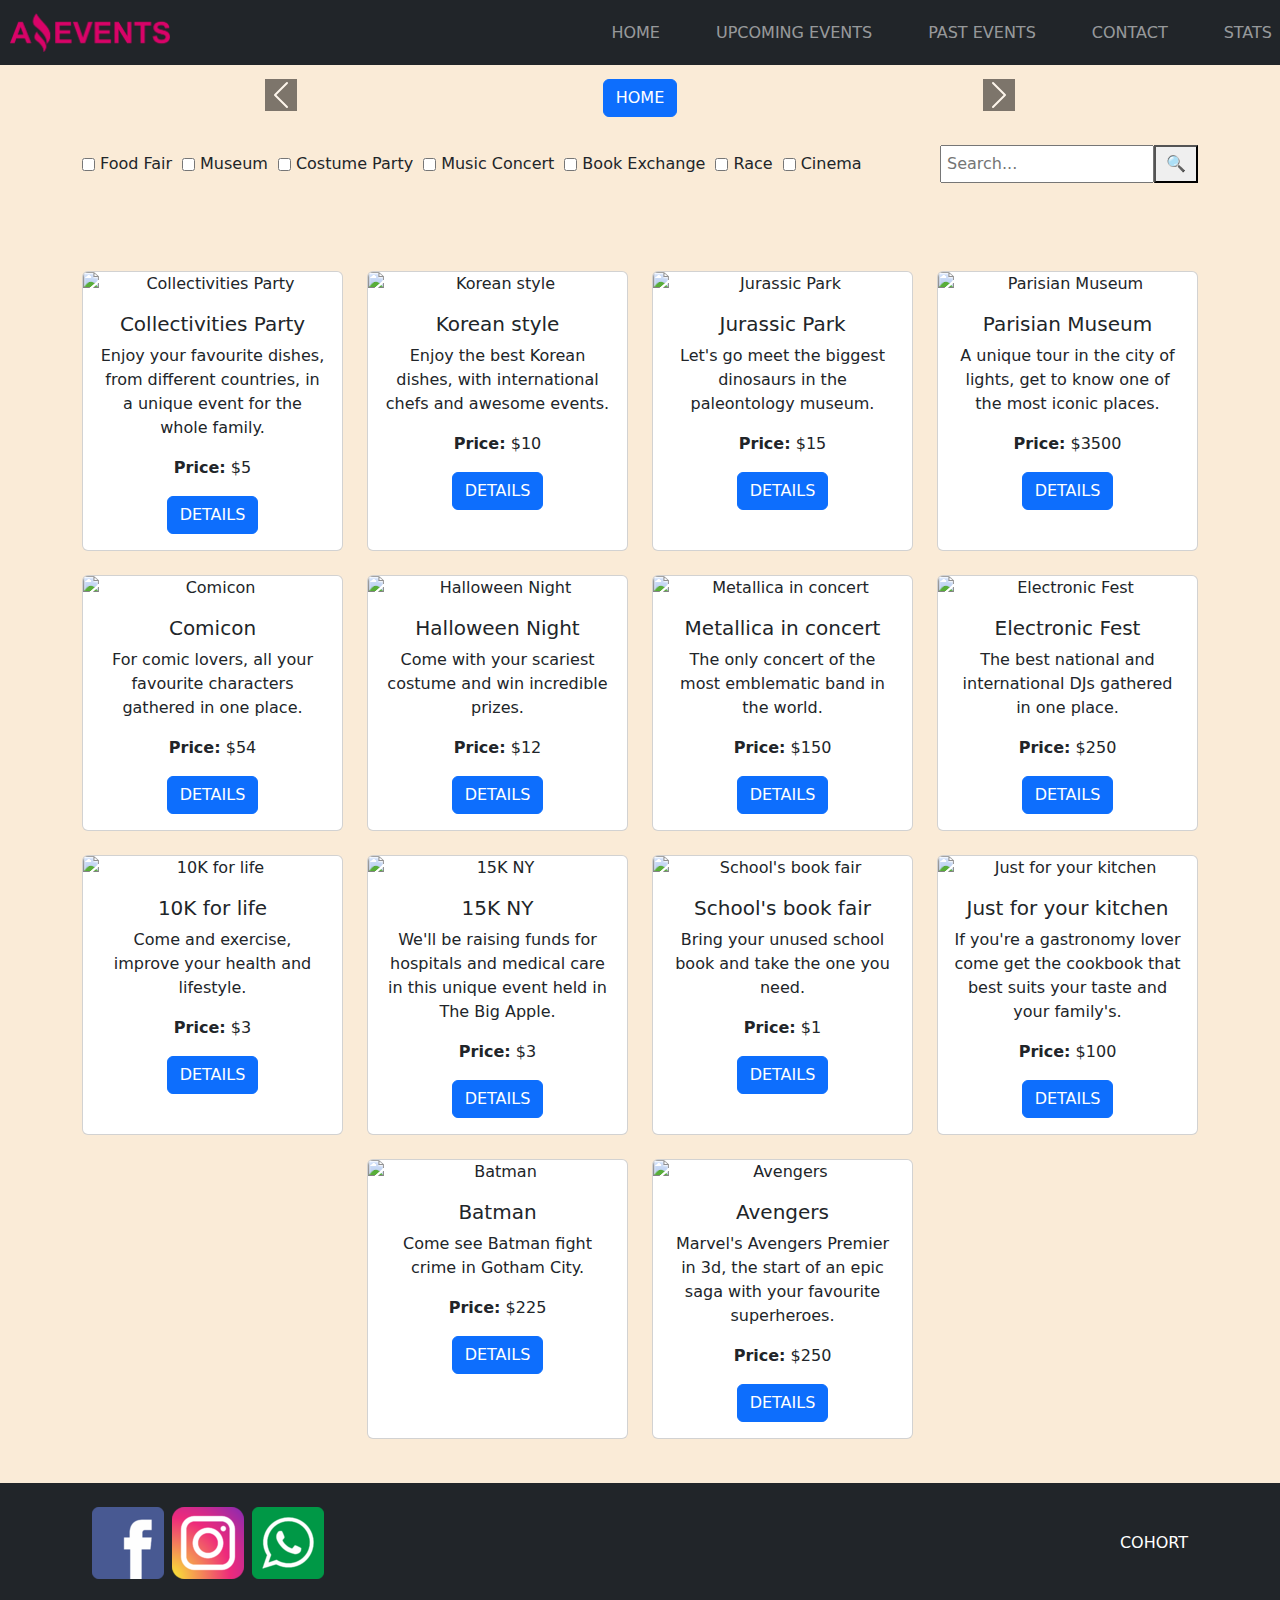
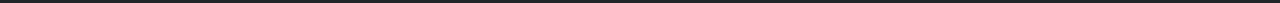
==== index.html @ ae792ed2 "update" ====
<!DOCTYPE html>
<html lang="en">

<head>
    <meta charset="UTF-8">
    <meta name="viewport" content="width=device-width, initial-scale=1.0">
    <title>HOME</title>
    <link rel="stylesheet" href="main.css">
    <link href="https://cdn.jsdelivr.net/npm/bootstrap@5.3.3/dist/css/bootstrap.min.css" rel="stylesheet"
        integrity="sha384-QWTKZyjpPEjISv5WaRU9OFeRpok6YctnYmDr5pNlyT2bRjXh0JMhjY6hW+ALEwIH" crossorigin="anonymous">
    <link rel="icon" href="./Recursos_Amazing_Events_Task_1/favicon.png">

</head>

<body>
    <header class="sticky-top">
        <nav class="navbar navbar-expand-lg navbar-dark bg-dark">
            <a class="navbar-brand d-flex justify-content-between align-items-center" href="">

                <img src="./Recursos_Amazing_Events_Task_1/amazing_brand.png" style="width: 10rem;" alt="amazing_brand">

            </a>
            <button class="navbar-toggler" type="button" data-bs-toggle="collapse" data-bs-target="#navbarNav"
                aria-controls="navbarNav" aria-expanded="false" aria-label="Toggle navigation">
                <span class="navbar-toggler-icon"></span>
            </button>
            <div class="collapse navbar-collapse" id="navbarNav">
                <ul class="navbar-nav ms-auto my-2 my-lg-0 navbar-nav-scroll d-flex flex-wrap">
                    <li class="nav-item ">
                        <a class="nav-link" href="./index.html#">HOME</a>
                    </li>
                    <li class="nav-item">
                        <a class="nav-link" href="./upcoming_events.html">UPCOMING EVENTS</a>
                    </li>
                    <li class="nav-item">
                        <a class="nav-link" href="./past_evets.html">PAST EVENTS</a>
                    </li>
                    <li class="nav-item">
                        <a class="nav-link" href="./contact.html">CONTACT</a>
                    </li>
                    <li class="nav-item ">
                        <a class="nav-link" href="./stats.html">STATS</a>
                    </li>
                </ul>
            </div>
        </nav>
    </header>

    <main class=" mt-0">

        <div class="row justify-content-center mt-0">
            <div class="col-12 col-md-8">
                <div id="carouselExample" class="carousel slide" data-bs-ride="carousel">
                    <div class="carousel-inner">
                        <div class="carousel-item active text-center">
                            <a href="./index.html#" class="btn btn-primary">HOME</a>
                        </div>
                        <div class="carousel-item text-center">
                            <a href="./upcoming_events.html" class="btn btn-primary">UPCOMING EVENTS</a>
                        </div>
                        <div class="carousel-item text-center">
                            <a href="./past_evets.html" class="btn btn-primary">PAST EVENTS</a>
                        </div>
                        <div class="carousel-item text-center">
                            <a href="./contact.html" class="btn btn-primary">CONTACT US</a>
                        </div>
                        <div class="carousel-item text-center">
                            <a href="./stats.html" class="btn btn-primary">STATS</a>
                        </div>
                    </div>
                    <button class="carousel-control-prev" type="button" data-bs-target="#carouselExample"
                        data-bs-slide="prev">
                        <span class="carousel-control-prev-icon" aria-hidden="true"></span>
                        <span class="visually-hidden">Previous</span>
                    </button>
                    <button class="carousel-control-next" type="button" data-bs-target="#carouselExample"
                        data-bs-slide="next">
                        <span class="carousel-control-next-icon" aria-hidden="true"></span>
                        <span class="visually-hidden">Next</span>
                    </button>
                </div>
            </div>

        </div>

        <div class="container">
            <div class="categories">
                <label><input type="checkbox" name="Food Fair"> Food Fair</label>
                <label><input type="checkbox" name="Museum"> Museum</label>
                <label><input type="checkbox" name="Costume Party"> Costume Party</label>
                <label><input type="checkbox" name="Music Concert"> Music Concert</label>
                <label><input type="checkbox" name="Book Exchange"> Book Exchange</label>
                <label><input type="checkbox" name="Race"> Race</label>
                <label><input type="checkbox" name="Cinema"> Cinema</label>
            </div>
            <div class="search-bar">
                <input type="text" placeholder="Search...">
                <button type="submit">🔍</button>
            </div>
        </div>



        <div class="container mt-5">

            <div>
                <div id="cards" class="row justify-content-center">
                    <!-- Cartas generadas con JS -->
                </div>
            </div>

        </div>

    </main>

    <footer class="bg-dark text-white d-flex w-100 align-items-center py-3">
        <div class="container-fluid w-50 d-flex justify-content-start">
            <button class="btn border-0 p-0 me-2"><img src="./Recursos_Amazing_Events_Task_1/facebook.png"
                    alt="Facebook"></button>
            <button class="btn border-0 p-0 me-2"><img src="./Recursos_Amazing_Events_Task_1/instagram.png"
                    alt="Instagram"></button>
            <button class="btn border-0 p-0"><img src="./Recursos_Amazing_Events_Task_1/whatsapp.png"
                    alt="Whatsapp"></button>
        </div>
        <div class="container-fluid w-25 text-end">
            COHORT
        </div>
    </footer>



    <script src="https://cdn.jsdelivr.net/npm/bootstrap@5.3.3/dist/js/bootstrap.bundle.min.js"
        integrity="sha384-YvpcrYf0tY3lHB60NNkmXc5s9fDVZLESaAA55NDzOxhy9GkcIdslK1eN7N6jIeHz"
        crossorigin="anonymous"></script>
    <script src="./main.js"></script>
</body>

</html>
---- main.css ----
.container-fluid {
    justify-content: space-around;
}


.navbar-brand {
    padding: 5px 10px;
}

.nav-item {
    margin-left: 40px;
}

.nav-link:hover {
    color: #007bff !important;
}


main {
    height: auto;
    background-color: antiquewhite;
}

.carousel-inner {
    font-size: 40px;
}

.carousel-control-prev-icon,
.carousel-control-next-icon {
    background-color: black;
    /* Cambia el color de las flechas a negro */
}

.container {
    display: flex;
    justify-content: space-between;
    align-items: center;
    padding: 20px;
}

.categories {
    display: flex;
    gap: 10px;
}

.categories label {
    display: flex;
    align-items: center;
    gap: 5px;
}

.search-bar {
    display: flex;
    align-items: center;
}

.search-bar input[type="text"] {
    padding: 5px;
    font-size: 16px;
}

.search-bar button {
    padding: 5px 10px;
    font-size: 16px;
    cursor: pointer;
}

.stats-table {
    width: 100%;
    border-collapse: collapse;
    margin: 20px 0;
    font-size: 18px;
    text-align: left;
}

.stats-table thead th {
    background-color: #ccc;
    padding: 10px;
    border: 1px solid #000;
}

.stats-table th,
.stats-table td {
    border: 1px solid #000;
    padding: 10px;
    height: 80px;
    align-items: center;
    text-align: center;
}

footer {
    align-items: center;
    height: 120px;
}
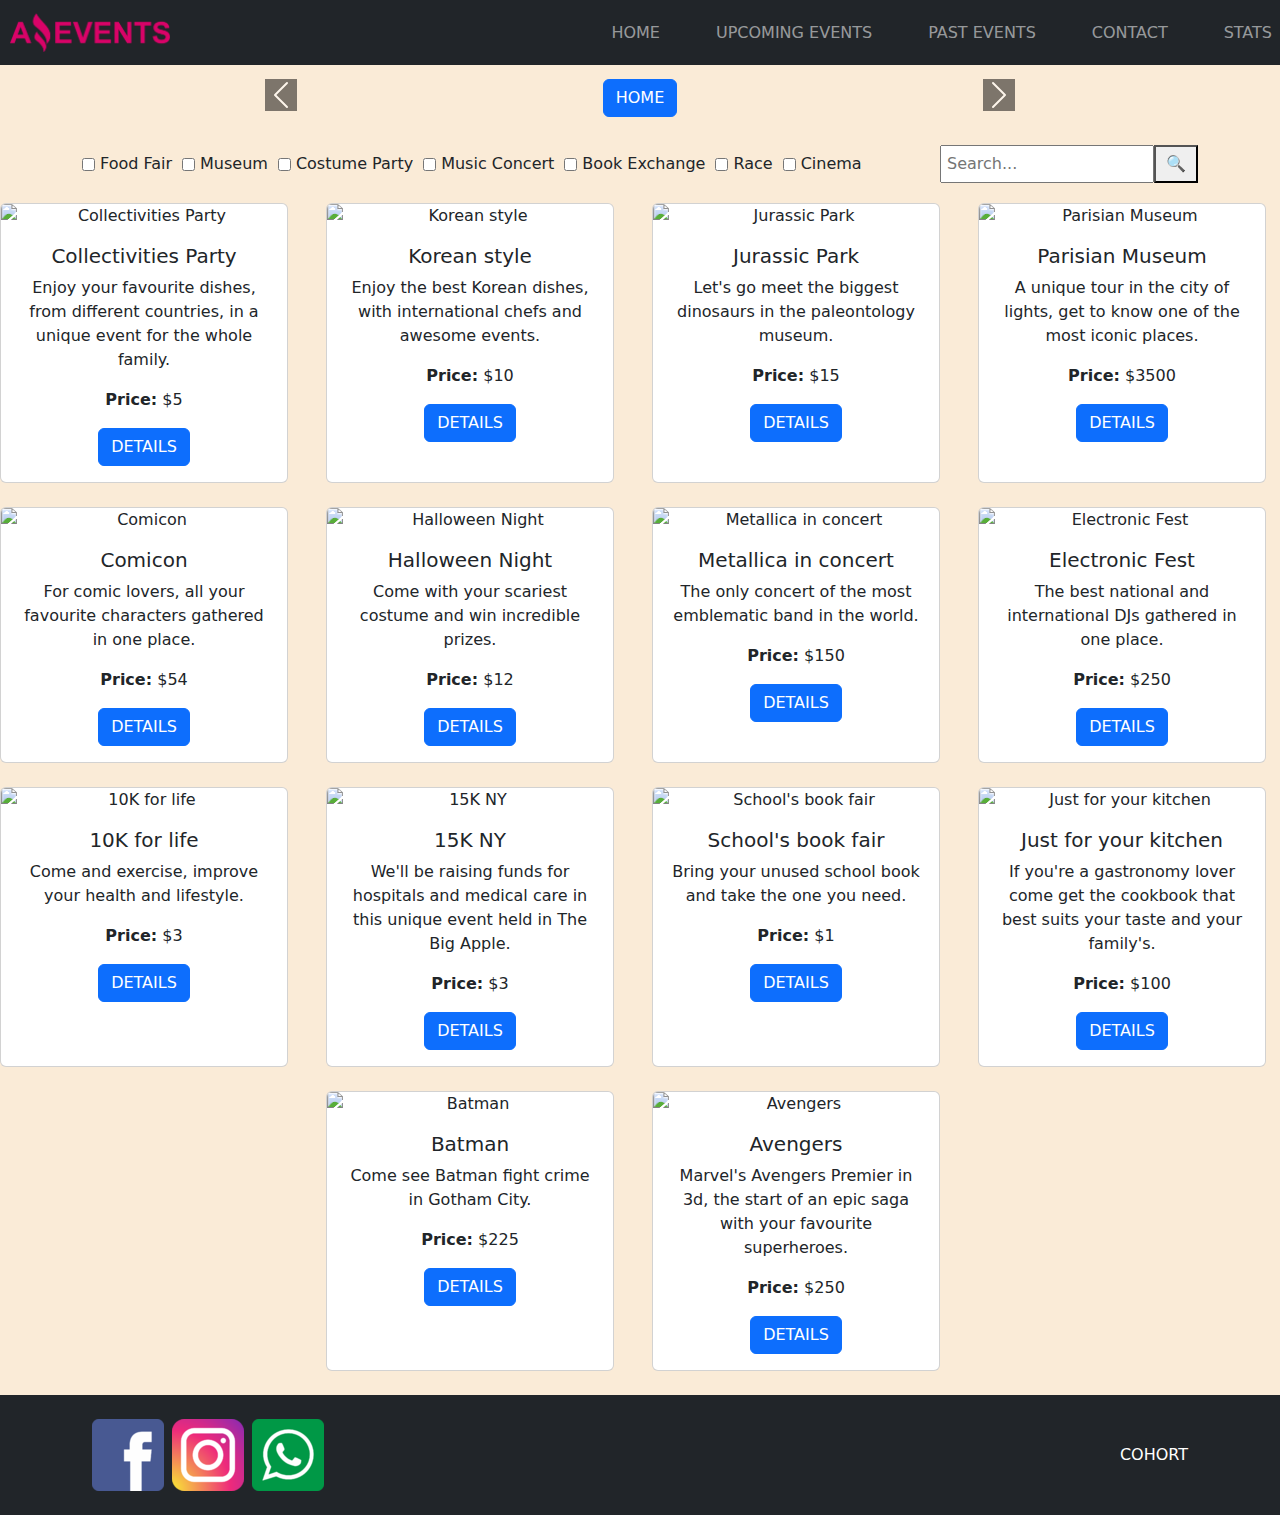
==== commit d0181606: "solucion errores diseno y mensaje amigable" ====
--- a/index.html
+++ b/index.html
@@ -48,7 +48,7 @@
 
     <main class=" mt-0">
 
-        <div class="row justify-content-center mt-0">
+        <div class="row justify-content-center">
             <div class="col-12 col-md-8">
                 <div id="carouselExample" class="carousel slide" data-bs-ride="carousel">
                     <div class="carousel-inner">
@@ -101,15 +101,16 @@
 
 
 
-        <div class="container mt-5">
 
-            <div>
-                <div id="cards" class="row justify-content-center">
-                    <!-- Cartas generadas con JS -->
-                </div>
+
+        <div>
+            <div id="cards" class="row justify-content-center">
+                <!-- Cartas generadas con JS -->
             </div>
+        </div>
+        <div id="no-results-message" style="display: none;">No se encontró ningún resultado :(</div>
 
-        </div>
+
 
     </main>
 
--- a/main.css
+++ b/main.css
@@ -91,4 +91,20 @@
 footer {
     align-items: center;
     height: 120px;
+}
+
+.card {
+    width: 18rem;
+    height: 25rem;
+}
+
+#no-results-message {
+    text-align: center;
+    /* Centra el texto dentro del div */
+    margin: 20px 0;
+    /* Espaciado superior e inferior */
+    font-size: 18px;
+    /* Tamaño de fuente del mensaje */
+    color: #333;
+    /* Color del texto del mensaje */
 }